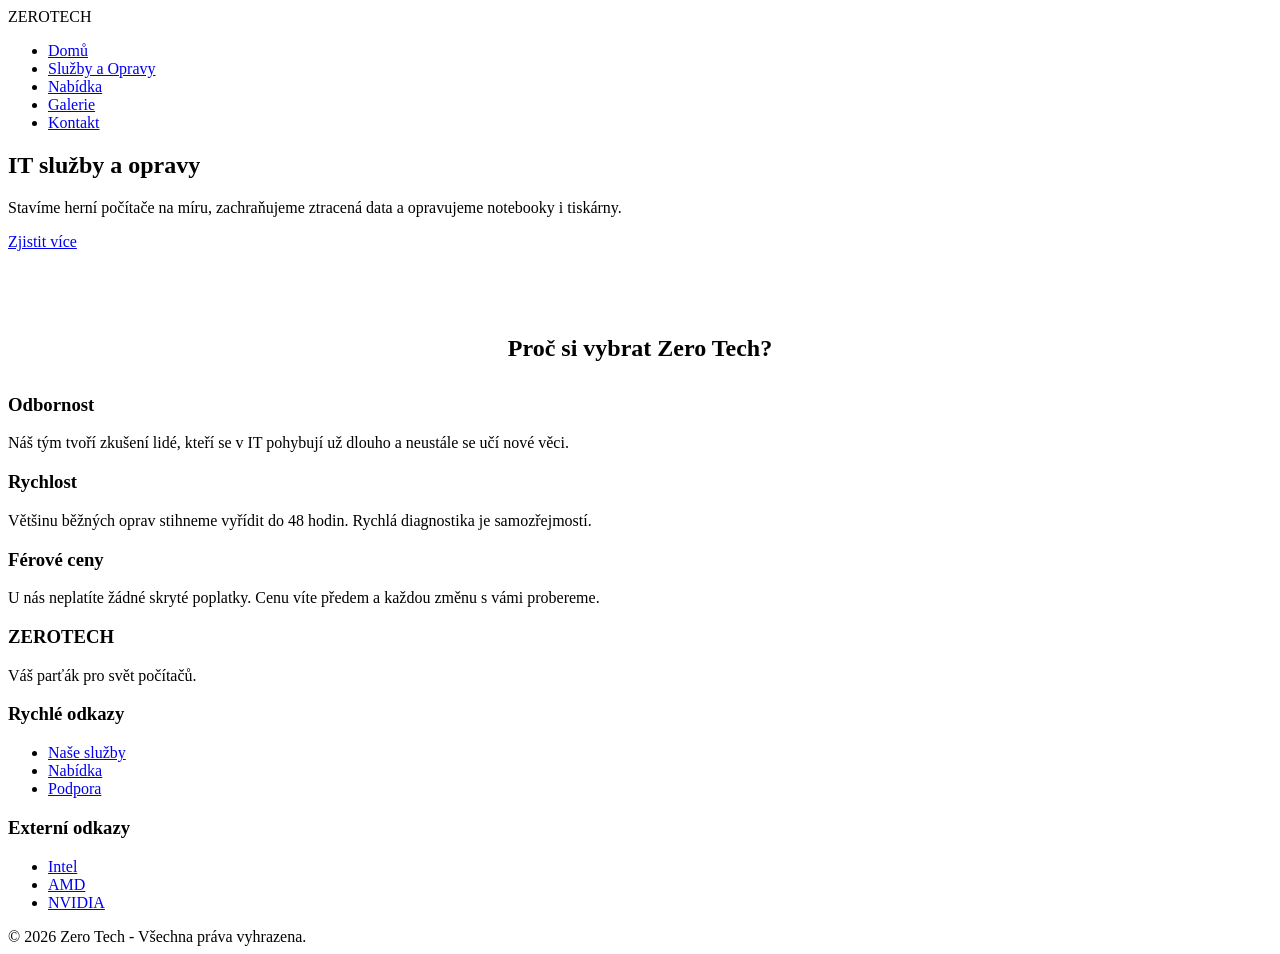
==== index.html @ 940bffb8 "Add files via upload" ====
<!DOCTYPE html>
<html lang="cs">
<head>
    <meta charset="UTF-8">
    <meta name="viewport" content="width=device-width, initial-scale=1.0">
    <title>Zero Tech - Opravy a Prodej PC</title>
    <link rel="stylesheet" href="../css/style.css">
    <link rel="preconnect" href="https://fonts.googleapis.com">
    <link rel="preconnect" href="https://fonts.gstatic.com" crossorigin>
    <link href="https://fonts.googleapis.com/css2?family=Inter:wght@400;500;600;700;800&display=swap" rel="stylesheet">
</head>
<body>

    <header>
        <div class="kontejner hlavicka-obsah">
            <div class="logo">ZERO<span>TECH</span></div>
            <nav>
                <ul>
                    <li><a href="index.html" class="aktivni">Domů</a></li>
                    <li><a href="services.html">Služby a Opravy</a></li>
                    <li><a href="products.html">Nabídka</a></li>
                    <li><a href="gallery.html">Galerie</a></li>
                    <li><a href="contact.html">Kontakt</a></li>
                </ul>
            </nav>
        </div>
    </header>

    <main>
        <section class="kontejner">
            <div class="uvod">
                <h1>IT služby a opravy</h1>
                <p>Stavíme herní počítače na míru, zachraňujeme ztracená data a opravujeme notebooky i tiskárny.</p>
                <a href="#o-nas" class="tlacitko">Zjistit více</a>
            </div>

            <div id="o-nas" style="padding-top: 4rem;">
                <h2 style="text-align:center; margin-bottom: 2rem;">Proč si vybrat Zero Tech?</h2>
                <div class="tri-sloupce">
                    <div class="karta">
                        <h3>Odbornost</h3>
                        <p>Náš tým tvoří zkušení lidé, kteří se v IT pohybují už dlouho a neustále se učí nové věci.</p>
                    </div>
                    <div class="karta">
                        <h3>Rychlost</h3>
                        <p>Většinu běžných oprav stihneme vyřídit do 48 hodin. Rychlá diagnostika je samozřejmostí.</p>
                    </div>
                    <div class="karta">
                        <h3>Férové ceny</h3>
                        <p>U nás neplatíte žádné skryté poplatky. Cenu víte předem a každou změnu s vámi probereme.</p>
                    </div>
                </div>
            </div>
        </section>
    </main>

    <footer>
        <div class="kontejner obsah-paticky">
            <div class="sloupec-paticky">
                <h3>ZERO<span>TECH</span></h3>
                <p>Váš parťák pro svět počítačů.</p>
            </div>
            <div class="sloupec-paticky">
                <h3>Rychlé odkazy</h3>
                <ul>
                    <li><a href="services.html">Naše služby</a></li>
                    <li><a href="products.html">Nabídka</a></li>
                    <li><a href="contact.html">Podpora</a></li>
                </ul>
            </div>
            <div class="sloupec-paticky">
                <h3>Externí odkazy</h3>
                <ul>
                    <li><a href="https://www.intel.com" target="_blank" rel="noopener noreferrer">Intel</a></li>
                    <li><a href="https://www.amd.com" target="_blank" rel="noopener noreferrer">AMD</a></li>
                    <li><a href="https://www.nvidia.com" target="_blank" rel="noopener noreferrer">NVIDIA</a></li>
                </ul>
            </div>
        </div>
        <div class="copyright">
            &copy; 2026 Zero Tech - Všechna práva vyhrazena.
        </div>
    </footer>

</body>
</html>
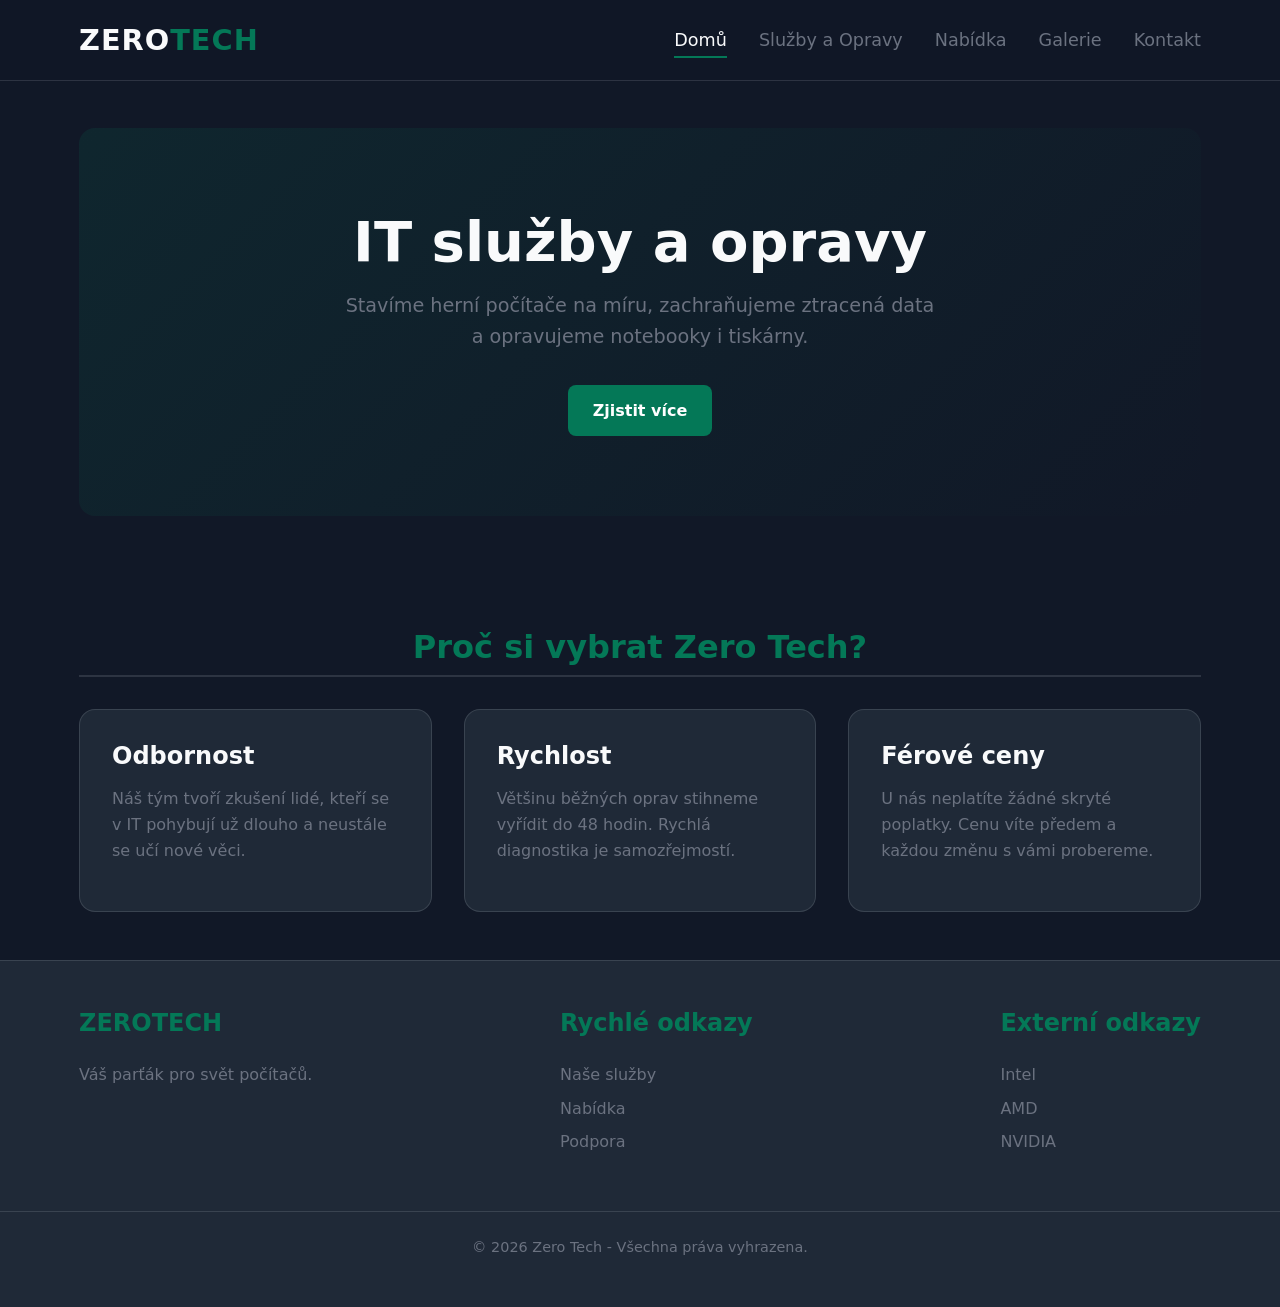
==== commit 80ea1b14: "Add files via upload" ====
--- a/index.html
+++ b/index.html
@@ -4,7 +4,7 @@
     <meta charset="UTF-8">
     <meta name="viewport" content="width=device-width, initial-scale=1.0">
     <title>Zero Tech - Opravy a Prodej PC</title>
-    <link rel="stylesheet" href="../css/style.css">
+    <link rel="stylesheet" href="style.css">
     <link rel="preconnect" href="https://fonts.googleapis.com">
     <link rel="preconnect" href="https://fonts.gstatic.com" crossorigin>
     <link href="https://fonts.googleapis.com/css2?family=Inter:wght@400;500;600;700;800&display=swap" rel="stylesheet">
--- a/style.css
+++ b/style.css
@@ -0,0 +1,421 @@
+* {
+  margin: 0;
+  padding: 0;
+  box-sizing: border-box;
+}
+
+html {
+  scroll-behavior: smooth;
+}
+
+body {
+  font-family: 'Inter', system-ui, -apple-system, sans-serif;
+  background-color: #111827;
+  color: #F9FAFB;
+  line-height: 1.6;
+  min-height: 100vh;
+  display: flex;
+  flex-direction: column;
+}
+
+a {
+  color: #047857;
+  text-decoration: none;
+  transition: color 0.3s;
+}
+
+a:hover {
+  color: #059669;
+}
+
+img {
+  max-width: 100%;
+  height: auto;
+  display: block;
+}
+
+h1, h2, h3, h4, h5, h6 {
+  font-weight: 700;
+  line-height: 1.2;
+  margin-bottom: 1rem;
+}
+
+h1 {
+  font-size: 2.5rem;
+}
+
+h2 {
+  font-size: 2rem;
+  color: #047857;
+  border-bottom: 2px solid rgba(209, 213, 219, 0.15);
+  padding-bottom: 0.5rem;
+}
+
+h3 {
+  font-size: 1.5rem;
+}
+
+p {
+  margin-bottom: 1rem;
+  color: #6B7280;
+}
+
+.kontejner {
+  width: 90%;
+  max-width: 1200px;
+  margin: 0 auto;
+  padding: 0 15px;
+}
+
+header {
+  background-color: rgba(17, 24, 39, 0.9);
+  backdrop-filter: blur(10px);
+  position: fixed;
+  top: 0;
+  width: 100%;
+  z-index: 1000;
+  border-bottom: 1px solid rgba(209, 213, 219, 0.15);
+}
+
+.hlavicka-obsah {
+  display: flex;
+  justify-content: space-between;
+  align-items: center;
+  height: 80px;
+}
+
+.logo {
+  font-size: 1.8rem;
+  font-weight: 800;
+  color: #F9FAFB;
+  letter-spacing: 1px;
+}
+
+.logo span {
+  color: #047857;
+}
+
+nav ul {
+  list-style: none;
+  display: flex;
+  gap: 2rem;
+}
+
+nav a {
+  color: #6B7280;
+  font-weight: 500;
+  font-size: 1.1rem;
+  padding: 0.5rem 0;
+  position: relative;
+}
+
+nav a::after {
+  content: '';
+  position: absolute;
+  width: 0;
+  height: 2px;
+  bottom: 0;
+  left: 0;
+  background-color: #047857;
+  transition: width 0.3s;
+}
+
+nav a:hover::after,
+nav a.aktivni::after {
+  width: 100%;
+}
+
+nav a:hover,
+nav a.aktivni {
+  color: #F9FAFB;
+}
+
+main {
+  flex: 1;
+  margin-top: 80px;
+  padding: 3rem 0;
+}
+
+.uvod {
+  text-align: center;
+  padding: 5rem 0;
+  background: linear-gradient(135deg, rgba(4, 120, 87, 0.15) 0%, #111827 100%);
+  border-radius: 1rem;
+  margin-bottom: 3rem;
+  position: relative;
+  overflow: hidden;
+}
+
+.uvod h1 {
+  font-size: 3.5rem;
+  margin-bottom: 1rem;
+}
+
+.uvod p {
+  font-size: 1.2rem;
+  max-width: 600px;
+  margin: 0 auto 2rem;
+}
+
+.tlacitko {
+  display: inline-block;
+  padding: 0.75rem 1.5rem;
+  background-color: #047857;
+  color: #fff;
+  border-radius: 0.5rem;
+  font-weight: 600;
+  transition: all 0.3s;
+  border: 1px solid transparent;
+}
+
+.tlacitko:hover {
+  background-color: transparent;
+  color: #047857;
+  border-color: #047857;
+  box-shadow: 0 0 15px rgba(4, 120, 87, 0.5);
+}
+
+.dva-sloupce {
+  display: grid;
+  grid-template-columns: 1fr 1fr;
+  gap: 2rem;
+}
+
+.tri-sloupce {
+  display: grid;
+  grid-template-columns: repeat(3, 1fr);
+  gap: 2rem;
+}
+
+.ctyri-sloupce {
+  display: grid;
+  grid-template-columns: repeat(auto-fit, minmax(250px, 1fr));
+  gap: 1.5rem;
+}
+
+.karta {
+  background-color: #1F2937;
+  border-radius: 1rem;
+  padding: 2rem;
+  border: 1px solid rgba(209, 213, 219, 0.15);
+  transition: transform 0.3s, box-shadow 0.3s;
+}
+
+.karta:hover {
+  transform: translateY(-5px);
+  box-shadow: 0 10px 25px rgba(0, 0, 0, 0.5);
+  border-color: #047857;
+}
+
+.vnoreny-seznam {
+  list-style: none;
+  padding-left: 0;
+}
+
+.vnoreny-seznam > li {
+  margin-bottom: 1rem;
+  padding-left: 1.5rem;
+  position: relative;
+}
+
+.vnoreny-seznam > li::before {
+  content: '✓';
+  position: absolute;
+  left: 0;
+  color: #047857;
+}
+
+.vnoreny-seznam ul, .vnoreny-seznam ol {
+  margin-top: 0.5rem;
+  margin-left: 1rem;
+  padding-left: 1rem;
+  color: #6B7280;
+  border-left: 2px solid rgba(209, 213, 219, 0.15);
+}
+
+.vnoreny-seznam ol {
+  list-style-type: decimal;
+  padding-left: 2rem;
+}
+
+.vnoreny-seznam ol li {
+  margin-bottom: 0.3rem;
+}
+
+table {
+  width: 100%;
+  border-collapse: collapse;
+  margin: 2rem 0;
+  background-color: #1F2937;
+  border-radius: 0.5rem;
+  overflow: hidden;
+}
+
+thead {
+  background-color: #047857;
+  color: #fff;
+}
+
+th, td {
+  padding: 1rem;
+  text-align: left;
+  border-bottom: 1px solid rgba(209, 213, 219, 0.15);
+}
+
+tbody tr:hover {
+  background-color: rgba(255, 255, 255, 0.05);
+}
+
+.polozka-formulare {
+  margin-bottom: 1.5rem;
+}
+
+label {
+  display: block;
+  margin-bottom: 0.5rem;
+  font-weight: 500;
+}
+
+.povinne::after {
+  content: ' *';
+  color: #ef4444;
+}
+
+input[type="text"],
+input[type="email"],
+select,
+textarea {
+  width: 100%;
+  padding: 0.75rem 1rem;
+  background-color: #111827;
+  border: 1px solid rgba(209, 213, 219, 0.15);
+  border-radius: 0.5rem;
+  color: #F9FAFB;
+  font-family: inherit;
+  transition: border-color 0.3s;
+}
+
+input:focus, select:focus, textarea:focus {
+  outline: none;
+  border-color: #047857;
+  box-shadow: 0 0 0 3px rgba(4, 120, 87, 0.2);
+}
+
+.skupina-radio, .skupina-checkbox {
+  display: flex;
+  gap: 1.5rem;
+  align-items: center;
+}
+
+.skupina-radio label, .skupina-checkbox label {
+  display: flex;
+  align-items: center;
+  gap: 0.5rem;
+  margin-bottom: 0;
+  font-weight: normal;
+  cursor: pointer;
+}
+
+button[type="submit"] {
+  cursor: pointer;
+  width: 100%;
+  font-size: 1.1rem;
+  letter-spacing: 1px;
+}
+
+.polozka-galerie {
+  position: relative;
+  border-radius: 0.5rem;
+  overflow: hidden;
+  aspect-ratio: 16/9;
+}
+
+.polozka-galerie img {
+  width: 100%;
+  height: 100%;
+  object-fit: cover;
+  transition: transform 0.5s;
+}
+
+.popisek-galerie {
+  position: absolute;
+  bottom: 0;
+  left: 0;
+  width: 100%;
+  padding: 1rem;
+  background: linear-gradient(transparent, rgba(0, 0, 0, 0.9));
+  transform: translateY(100%);
+  transition: transform 0.4s;
+}
+
+.polozka-galerie:hover .popisek-galerie {
+  transform: translateY(0);
+}
+
+.polozka-galerie:hover img {
+  transform: scale(1.1);
+}
+
+footer {
+  background-color: #1F2937;
+  padding: 3rem 0;
+  border-top: 1px solid rgba(209, 213, 219, 0.15);
+  margin-top: auto;
+}
+
+.obsah-paticky {
+  display: flex;
+  justify-content: space-between;
+  flex-wrap: wrap;
+  gap: 2rem;
+}
+
+.sloupec-paticky h3 {
+  color: #047857;
+  margin-bottom: 1.5rem;
+}
+
+.sloupec-paticky ul {
+  list-style: none;
+}
+
+.sloupec-paticky ul li {
+  margin-bottom: 0.5rem;
+}
+
+.sloupec-paticky ul a {
+  color: #6B7280;
+}
+
+.sloupec-paticky ul a:hover {
+  color: #F9FAFB;
+}
+
+.copyright {
+  text-align: center;
+  margin-top: 3rem;
+  padding-top: 1.5rem;
+  border-top: 1px solid rgba(209, 213, 219, 0.15);
+  color: #6B7280;
+  font-size: 0.9rem;
+}
+
+@media (max-width: 768px) {
+  .hlavicka-obsah {
+    flex-direction: column;
+    height: auto;
+    padding: 1rem 0;
+    gap: 1rem;
+  }
+  nav ul {
+    gap: 1rem;
+    flex-wrap: wrap;
+    justify-content: center;
+  }
+  .dva-sloupce, .tri-sloupce {
+    grid-template-columns: 1fr;
+  }
+  .uvod h1 {
+    font-size: 2.5rem;
+  }
+}
